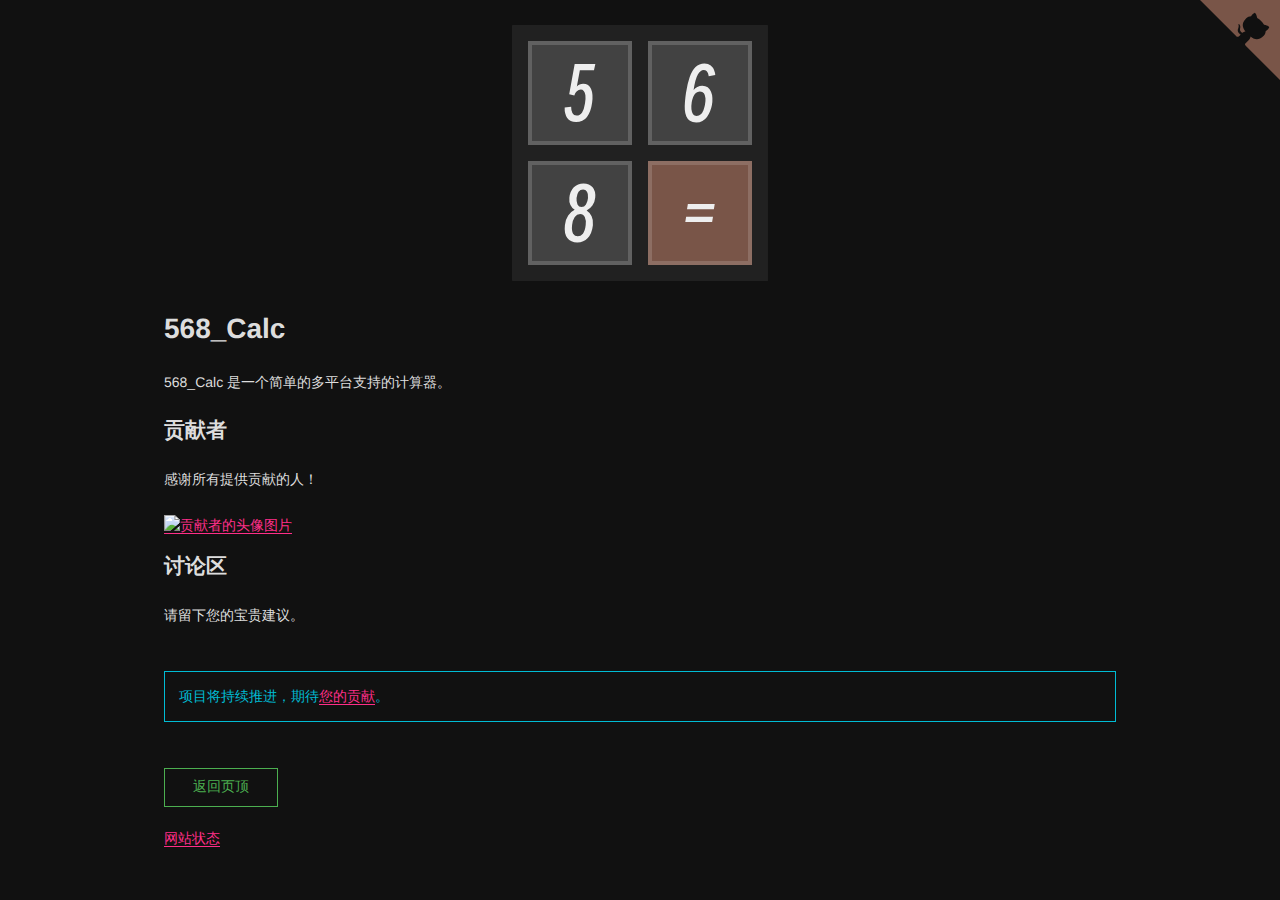
==== index.html @ 3c2ace5d "Deploying to gh-pages from @ PJ-568/568_Calc@e8ac89905b5489c3013e1be27440f38d2a699e6c 🚀" ====
<!DOCTYPE html>
<html>
<head>
	<meta charset="UTF-8">
	<meta name="viewport" content="width=device-width, initial-scale=1">
	<meta name='description' content='568_Calc 是一个简单的多平台支持的计算器。'>
	<meta http-equiv='content-language' content='zh-Hans-CN'>
	<link rel="stylesheet" href="css/loading.css">
	<script src="js/loading.js"></script>
	<link rel="stylesheet" href="css/main.css">
	<link rel="stylesheet" href="css/translate.css">
	<script src="//res.zvo.cn/translate/translate.js"></script>
	<title class="notTranslate">568_Calc</title>
	<link rel="icon" href="assets/favicon.svg">
	<link rel="stylesheet" href="css/hack/dist/hack.css">
	<link rel="stylesheet" href="css/hack/dist/standard.css">
	<script src="js/include.js"></script>
	<script src="js/giscus.js"></script>
</head>
<body class="standard">
	<div id="loading">
		<div id="Calc-loading_bg">
			<img alt="正在加载" class="Calc-loader" src="css/loading.svg"/>
		</div>
	</div>
	<div class="main container">
		<a href="//github.com/PJ-568/568_Calc" target="_blank" class="github-corner"><svg width="80" height="80" viewBox="0 0 250 250" style="fill:#795548; color:#101010; position: absolute; top: 0; border: 0; right: 0;"><path d="M0,0 L115,115 L130,115 L142,142 L250,250 L250,0 Z"></path><path d="M128.3,109.0 C113.8,99.7 119.0,89.6 119.0,89.6 C122.0,82.7 120.5,78.6 120.5,78.6 C119.2,72.0 123.4,76.3 123.4,76.3 C127.3,80.9 125.5,87.3 125.5,87.3 C122.9,97.6 130.6,101.9 134.4,103.2" fill="currentColor" style="transform-origin: 130px 106px;" class="octo-arm"></path><path d="M115.0,115.0 C114.9,115.1 118.7,116.5 119.8,115.4 L133.7,101.6 C136.9,99.2 139.9,98.4 142.2,98.6 C133.8,88.0 127.5,74.4 143.8,58.0 C148.5,53.4 154.0,51.2 159.7,51.0 C160.3,49.4 163.2,43.6 171.4,40.1 C171.4,40.1 176.1,42.5 178.8,56.2 C183.1,58.6 187.2,61.8 190.9,65.4 C194.5,69.0 197.7,73.2 200.1,77.6 C213.8,80.2 216.3,84.9 216.3,84.9 C212.7,93.1 206.9,96.0 205.4,96.6 C205.1,102.4 203.0,107.8 198.3,112.5 C181.9,128.9 168.3,122.5 157.7,114.1 C157.9,116.9 156.7,120.9 152.7,124.9 L141.0,136.5 C139.8,137.7 141.6,141.9 141.8,141.8 Z" fill="currentColor" class="octo-body"></path></svg></a>

		<a href="/"><p align="center"><img alt="Hamud language" src="assets/favicon.svg" width="40%" style="max-width:256px"/></p></a>

		<h1 class="notTranslate">568_Calc</h1>
		<p>568_Calc 是一个简单的多平台支持的计算器。</p>

		<!-- <h2>应用程序</h2>
		<p>点击可下载对应应用程序。</p>
		<div class="btn-group">
			<button onclick="window.location.href='//github.com/PJ-568/568_Calc/releases/download/v0.0.0.0/568_Calc_x64.msi'" class="btn btn-success btn-ghost notTranslate">Windows x86_64 .msi</button>
			<button onclick="window.location.href='//github.com/PJ-568/568_Calc/releases/download/v0.0.0.0/568_Calc.dmg'" class="btn btn-success btn-ghost notTranslate">MacOS .dmg</button>
			<button onclick="window.location.href='//github.com/PJ-568/568_Calc/releases/download/v0.0.0.0/568_Calc_x86_64.AppImage'" class="btn btn-success btn-ghost notTranslate">Linux x86_64 .AppImage</button>
			<button onclick="window.location.href='//github.com/PJ-568/568_Calc/releases/download/v0.0.0.0/568_Calc_x86_64.deb'" class="btn btn-success btn-ghost notTranslate">Linux x86_64 .deb</button>
			<button onclick="window.location.href='//github.com/PJ-568/568_Calc/releases/download/v0.0.0.0/568_Calc_First_Release.apk'" class="btn btn-success btn-ghost">安卓 .apk</button>
		</div> -->

		<h2>贡献者</h2>
		<p>感谢所有提供贡献的人！</p>
		<a href="//github.com/PJ-568/568_Calc/graphs/contributors" target="_blank"><img alt="贡献者的头像图片" src="//contrib.rocks/image?repo=PJ-568/568_Calc" loading="lazy"/>​</a>

		<h2>讨论区</h2>
		<p>请留下您的宝贵建议。</p>
		<div id="giscus-container"></div>
		<br/>
		<div class="alert alert-info">项目将持续推进，期待<a onclick="startLoading()" href="//Github.com/PJ-568/568_Calc">您的贡献</a>。</div>
		<br/>
		<div class="btn-group">
			<button onclick="window.location.href='#'" class="btn btn-success btn-ghost">返回页顶</button>
		</div>
		<br/>
		<include src="footer.html"></include>
	</div>
</body>
</html>
---- css/loading.css ----
#loading {
	position: fixed;
	background-color: #212121;
	top: 0px;
	left: 0px;
	width: 100%;
	height: 100%;
	z-index: 1000000
}

#Calc-loading_bg{
	background-color: rgba(0,0,0,0.7);
}

.Calc-loader {
	line-height: 50px;
	text-align: center;
	position: absolute;
	top: 50%;
	left: 50%;
	-webkit-transform: translate(-50%, -50%);
	transform: translate(-50%, -50%);
	font-family: helvetica, arial, sans-serif;
	text-transform: uppercase;
	font-weight: 900;
	color: #0277BD;
	letter-spacing: 0.2em;
}

@media screen and (max-width: 980px){.Clac-loader{width:80%}}
@media screen and (min-width: 980px){.Clac-loader{width:25rem}}
---- css/main.css ----
html {
	color: #DDD;
	background-color: #111;
}
---- css/translate.css ----
#translate>.translateSelectLanguage {
    cursor:pointer;
    position:absolute;
    padding:0.3rem;
    padding-left:0.5rem;
    padding-right:0.5rem;
    color: #DDD;
	background-color: #795548;
    border:2px solid #8D6E63;
}
@media screen and (max-width: 980px){#translate>.translateSelectLanguage {left:1rem;top:1rem;font-size:.8rem;width:6rem}}
@media screen and (min-width: 980px){#translate>.translateSelectLanguage {left:2rem;top:2rem;font-size:1rem}}
---- css/hack/dist/hack.css ----
html{font-size:12px}*{box-sizing:border-box;text-rendering:geometricPrecision}body{font-size:1rem;line-height:1.5rem;margin:0;font-family:Menlo,Monaco,Lucida Console,Liberation Mono,DejaVu Sans Mono,Bitstream Vera Sans Mono,Courier New,monospace,serif;word-wrap:break-word}h1,h2,h3,h4,h5,h6{line-height:1.3em}fieldset{border:none;padding:0;margin:0}pre{padding:2rem;margin:1.75rem 0;background-color:#fff;border:1px solid #ccc;overflow:auto}code[class*=language-],pre code,pre[class*=language-]{font-weight:100;text-shadow:none;margin:1.75rem 0}a{cursor:pointer;color:#ff2e88;text-decoration:none;border-bottom:1px solid #ff2e88}a:hover{background-color:#ff2e88;color:#fff}.grid{display:-ms-flexbox;display:flex;-ms-flex-wrap:wrap;flex-wrap:wrap}.grid.\-top{-ms-flex-align:start;align-items:flex-start}.grid.\-middle{-ms-flex-align:center;align-items:center}.grid.\-bottom{-ms-flex-align:end;align-items:flex-end}.grid.\-stretch{-ms-flex-align:stretch;align-items:stretch}.grid.\-baseline{-ms-flex-align:baseline;align-items:baseline}.grid.\-left{-ms-flex-pack:start;justify-content:flex-start}.grid.\-center{-ms-flex-pack:center;justify-content:center}.grid.\-right{-ms-flex-pack:end;justify-content:flex-end}.grid.\-between{-ms-flex-pack:justify;justify-content:space-between}.grid.\-around{-ms-flex-pack:distribute;justify-content:space-around}.cell{-ms-flex:1;flex:1;box-sizing:border-box}@media screen and (min-width:768px){.cell.\-1of12{-ms-flex:0 0 8.33333%;flex:0 0 8.33333%}.cell.\-2of12{-ms-flex:0 0 16.66667%;flex:0 0 16.66667%}.cell.\-3of12{-ms-flex:0 0 25%;flex:0 0 25%}.cell.\-4of12{-ms-flex:0 0 33.33333%;flex:0 0 33.33333%}.cell.\-5of12{-ms-flex:0 0 41.66667%;flex:0 0 41.66667%}.cell.\-6of12{-ms-flex:0 0 50%;flex:0 0 50%}.cell.\-7of12{-ms-flex:0 0 58.33333%;flex:0 0 58.33333%}.cell.\-8of12{-ms-flex:0 0 66.66667%;flex:0 0 66.66667%}.cell.\-9of12{-ms-flex:0 0 75%;flex:0 0 75%}.cell.\-10of12{-ms-flex:0 0 83.33333%;flex:0 0 83.33333%}.cell.\-11of12{-ms-flex:0 0 91.66667%;flex:0 0 91.66667%}}@media screen and (max-width:768px){.grid{-ms-flex-direction:column;flex-direction:column}.cell{-ms-flex:0 0 auto;flex:0 0 auto}}.hack,.hack blockquote,.hack code,.hack em,.hack h1,.hack h2,.hack h3,.hack h4,.hack h5,.hack h6,.hack strong{font-size:1rem;font-style:normal;font-family:Menlo,Monaco,Lucida Console,Liberation Mono,DejaVu Sans Mono,Bitstream Vera Sans Mono,Courier New,monospace,serif}.hack blockquote,.hack code,.hack em,.hack strong{line-height:20px}.hack blockquote,.hack code,.hack footer,.hack h1,.hack h2,.hack h3,.hack h4,.hack h5,.hack h6,.hack header,.hack li,.hack ol,.hack p,.hack section,.hack ul{float:none;margin:0;padding:0}.hack blockquote,.hack h1,.hack ol,.hack p,.hack ul{margin-top:20px;margin-bottom:20px}.hack h1{position:relative;display:inline-block;display:table-cell;padding:20px 0 30px;margin:0;overflow:hidden}.hack h1:after{content:"====================================================================================================";position:absolute;bottom:10px;left:0}.hack h1+*{margin-top:0}.hack h2,.hack h3,.hack h4,.hack h5,.hack h6{position:relative;margin-bottom:1.75rem}.hack h2:before,.hack h3:before,.hack h4:before,.hack h5:before,.hack h6:before{display:inline}.hack h2:before{content:"## "}.hack h3:before{content:"### "}.hack h4:before{content:"#### "}.hack h5:before{content:"##### "}.hack h6:before{content:"###### "}.hack li{position:relative;display:block;padding-left:20px}.hack li:after{position:absolute;top:0;left:0}.hack ul>li:after{content:"-"}.hack ol{counter-reset:a}.hack ol>li:after{content:counter(a) ".";counter-increment:a}.hack ol li:nth-child(n+10):after{left:-7px}.hack blockquote{position:relative;padding-left:17px;padding-left:2ch;overflow:hidden}.hack blockquote:after{content:">\A>\A>\A>\A>\A>\A>\A>\A>\A>\A>\A>\A>\A>\A>\A>\A>\A>\A>\A>\A>\A>\A>\A>\A>\A>\A>\A>\A>\A>\A>\A>\A>\A>\A>\A>\A>\A>\A>\A>\A>\A>\A>\A>\A>\A>\A>\A>\A>\A>\A>\A>\A>\A>\A>\A>\A>\A>\A>\A>\A>\A>\A>\A>\A>\A>\A>\A>\A>\A>\A>\A>\A>\A>\A>\A>\A>\A>\A>\A>\A>\A>\A>\A>\A>\A>\A>\A>\A>\A>\A>\A>\A>\A>\A>\A>\A>\A>\A>\A>";white-space:pre;position:absolute;top:0;left:0;line-height:20px}.hack em:after,.hack em:before{content:"*";display:inline}.hack pre code:after,.hack pre code:before{content:""}.hack code{font-weight:700}.hack code:after,.hack code:before{content:"`";display:inline}.hack hr{position:relative;height:20px;overflow:hidden;border:0;margin:20px 0}.hack hr:after{content:"----------------------------------------------------------------------------------------------------";position:absolute;top:0;left:0;line-height:20px;width:100%;word-wrap:break-word}@-moz-document url-prefix(){.hack h1{display:block}}.hack-ones ol>li:after{content:"1."}p{margin:0 0 1.75rem}.container{max-width:70rem}.container,.container-fluid{margin:0 auto;padding:0 1rem}.inner{padding:1rem}.inner2x{padding:2rem}.pull-left{float:left}.pull-right{float:right}.progress-bar{height:8px;opacity:.8;background-color:#ccc;margin-top:12px}.progress-bar.progress-bar-show-percent{margin-top:38px}.progress-bar-filled{background-color:gray;height:100%;transition:width .3s ease;position:relative;width:0}.progress-bar-filled:before{content:"";border:6px solid transparent;border-top-color:gray;position:absolute;top:-12px;right:-6px}.progress-bar-filled:after{color:gray;content:attr(data-filled);display:block;font-size:12px;white-space:nowrap;position:absolute;border:6px solid transparent;top:-38px;right:0;-ms-transform:translateX(50%);transform:translateX(50%)}table{width:100%;border-collapse:collapse;margin:1.75rem 0;color:#778087}table td,table th{vertical-align:top;border:1px solid #ccc;line-height:15px;padding:10px}table thead th{font-size:10px}table tbody td:first-child{font-weight:700;color:#333}.form{width:30rem}.form-group{margin-bottom:1.75rem;overflow:auto}.form-group label{border-bottom:2px solid #ccc;color:#333;width:10rem;display:inline-block;height:38px;line-height:38px;padding:0;float:left;position:relative}.form-group.form-success label{color:#4caf50!important;border-color:#4caf50!important}.form-group.form-warning label{color:#ff9800!important;border-color:#ff9800!important}.form-group.form-error label{color:#f44336!important;border-color:#f44336!important}.form-control{outline:0;border:none;border-bottom:2px solid #ccc;padding:.5rem 0;width:20rem;height:38px;background-color:transparent}.form-control:focus{border-color:#555}.form-group.form-textarea label:after{position:absolute;content:"";width:2px;background-color:#fff;right:-2px;top:0;bottom:0}textarea.form-control{height:auto;resize:none;padding:1rem 0;border-bottom:2px solid #ccc;border-left:2px solid #ccc;padding:.5rem}select.form-control{border-radius:0;background-color:transparent;-webkit-appearance:none;-moz-appearance:none;-ms-appearance:none}.help-block{color:#999;margin-top:.5rem}.form-actions{margin-bottom:1.75rem}.btn{display:-ms-inline-flexbox;display:inline-flex;-ms-flex-align:center;align-items:center;-ms-flex-pack:center;justify-content:center;cursor:pointer;outline:0;padding:.65rem 2rem;font-size:1rem;-webkit-user-select:none;-moz-user-select:none;-ms-user-select:none;user-select:none;position:relative;z-index:1}.btn:active{box-shadow:inset 0 1px 3px rgba(0,0,0,.12)}.btn.btn-ghost{border-color:#757575;color:#757575;background-color:transparent}.btn.btn-ghost:focus,.btn.btn-ghost:hover{border-color:#424242;color:#424242;z-index:2}.btn.btn-ghost:hover{background-color:transparent}.btn-block{width:100%;display:-ms-flexbox;display:flex}.btn-default{color:#fff;background-color:#e0e0e0;border:1px solid #e0e0e0;color:#333}.btn-default:focus:not(.btn-ghost),.btn-default:hover{background-color:#dcdcdc;border-color:#dcdcdc}.btn-success{color:#fff;background-color:#4caf50;border:1px solid #4caf50}.btn-success:focus:not(.btn-ghost),.btn-success:hover{background-color:#43a047;border-color:#43a047}.btn-success.btn-ghost{border-color:#4caf50;color:#4caf50}.btn-success.btn-ghost:focus,.btn-success.btn-ghost:hover{border-color:#388e3c;color:#388e3c;z-index:2}.btn-error{color:#fff;background-color:#f44336;border:1px solid #f44336}.btn-error:focus:not(.btn-ghost),.btn-error:hover{background-color:#e53935;border-color:#e53935}.btn-error.btn-ghost{border-color:#f44336;color:#f44336}.btn-error.btn-ghost:focus,.btn-error.btn-ghost:hover{border-color:#d32f2f;color:#d32f2f;z-index:2}.btn-warning{color:#fff;background-color:#ff9800;border:1px solid #ff9800}.btn-warning:focus:not(.btn-ghost),.btn-warning:hover{background-color:#fb8c00;border-color:#fb8c00}.btn-warning.btn-ghost{border-color:#ff9800;color:#ff9800}.btn-warning.btn-ghost:focus,.btn-warning.btn-ghost:hover{border-color:#f57c00;color:#f57c00;z-index:2}.btn-info{color:#fff;background-color:#00bcd4;border:1px solid #00bcd4}.btn-info:focus:not(.btn-ghost),.btn-info:hover{background-color:#00acc1;border-color:#00acc1}.btn-info.btn-ghost{border-color:#00bcd4;color:#00bcd4}.btn-info.btn-ghost:focus,.btn-info.btn-ghost:hover{border-color:#0097a7;color:#0097a7;z-index:2}.btn-primary{color:#fff;background-color:#2196f3;border:1px solid #2196f3}.btn-primary:focus:not(.btn-ghost),.btn-primary:hover{background-color:#1e88e5;border-color:#1e88e5}.btn-primary.btn-ghost{border-color:#2196f3;color:#2196f3}.btn-primary.btn-ghost:focus,.btn-primary.btn-ghost:hover{border-color:#1976d2;color:#1976d2;z-index:2}.btn-group{overflow:auto}.btn-group .btn{float:left}.btn-group .btn-ghost:not(:first-child){margin-left:-1px}.card{border:1px solid #ccc}.card .card-header{color:#333;text-align:center;background-color:#ddd;padding:.5rem 0}.alert{color:#ccc;padding:1rem;border:1px solid #ccc;margin-bottom:1.75rem}.alert-success{color:#4caf50;border-color:#4caf50}.alert-error{color:#f44336;border-color:#f44336}.alert-info{color:#00bcd4;border-color:#00bcd4}.alert-warning{color:#ff9800;border-color:#ff9800}.media:not(:last-child){margin-bottom:1.25rem}.media-left{padding-right:1rem}.media-left,.media-right{display:table-cell;vertical-align:top}.media-right{padding-left:1rem}.media-body{display:table-cell;vertical-align:top}.media-heading{font-size:1.16667rem;font-weight:700}.media-content{margin-top:.3rem}.avatarholder,.placeholder{background-color:#f0f0f0;text-align:center;color:#b9b9b9;font-size:1rem;border:1px solid #f0f0f0}.avatarholder{width:48px;height:48px;line-height:46px;font-size:2rem;background-size:cover;background-position:50%;background-repeat:no-repeat}.avatarholder.rounded{border-radius:33px}.loading{display:inline-block;content:"&nbsp;";height:20px;width:20px;margin:0 .5rem;animation:a .6s infinite linear;border:2px solid #e91e63;border-right-color:transparent;border-radius:50%}.btn .loading{margin-bottom:0;width:14px;height:14px}.btn div.loading{float:left}.alert .loading{margin-bottom:-5px}@keyframes a{0%{transform:rotate(0)}to{transform:rotate(1turn)}}.menu{width:100%}.menu .menu-item{display:block;color:#616161;border-color:#616161}.menu .menu-item.active,.menu .menu-item:hover{color:#000;border-color:#000;background-color:transparent}@media screen and (max-width:768px){.form-group label{display:block;border-bottom:none;width:100%}.form-group.form-textarea label:after{display:none}.form-control{width:100%}textarea.form-control{border-left:none;padding:.5rem 0}pre::-webkit-scrollbar{height:3px}}@media screen and (max-width:480px){.form{width:100%}}
---- css/hack/dist/standard.css ----
html{font-size:14px}.standard{font-family:-apple-system,BlinkMacSystemFont,avenir next,avenir,helvetica,helvetica neue,Ubuntu,segoe ui,arial,sans-serif}.standard h1{font-size:2em;font-weight:700;margin:.67em 0}.standard h2{font-size:1.5em;font-weight:700;margin:.83em 0}.standard h3{font-size:1.17em;font-weight:700}.standard h3,.standard p{margin:1.75rem 0}.standard ol,.standard ul{display:block;list-style-type:disc;padding-left:20px;margin:1.75rem 0}.standard ol ul,.standard ul ul{margin:.75rem 0;list-style-type:square}.standard ol{list-style-type:decimal}.standard li{display:list-item;padding-left:0}.standard blockquote{margin:1.75rem 0;padding-left:10px;border-left:5px solid #f0f0f0}.standard pre{margin:1.75rem 0;white-space:pre}.standard hr{border:0;height:1px;display:block;background-color:#e2e2e2;margin:1.75rem 0}
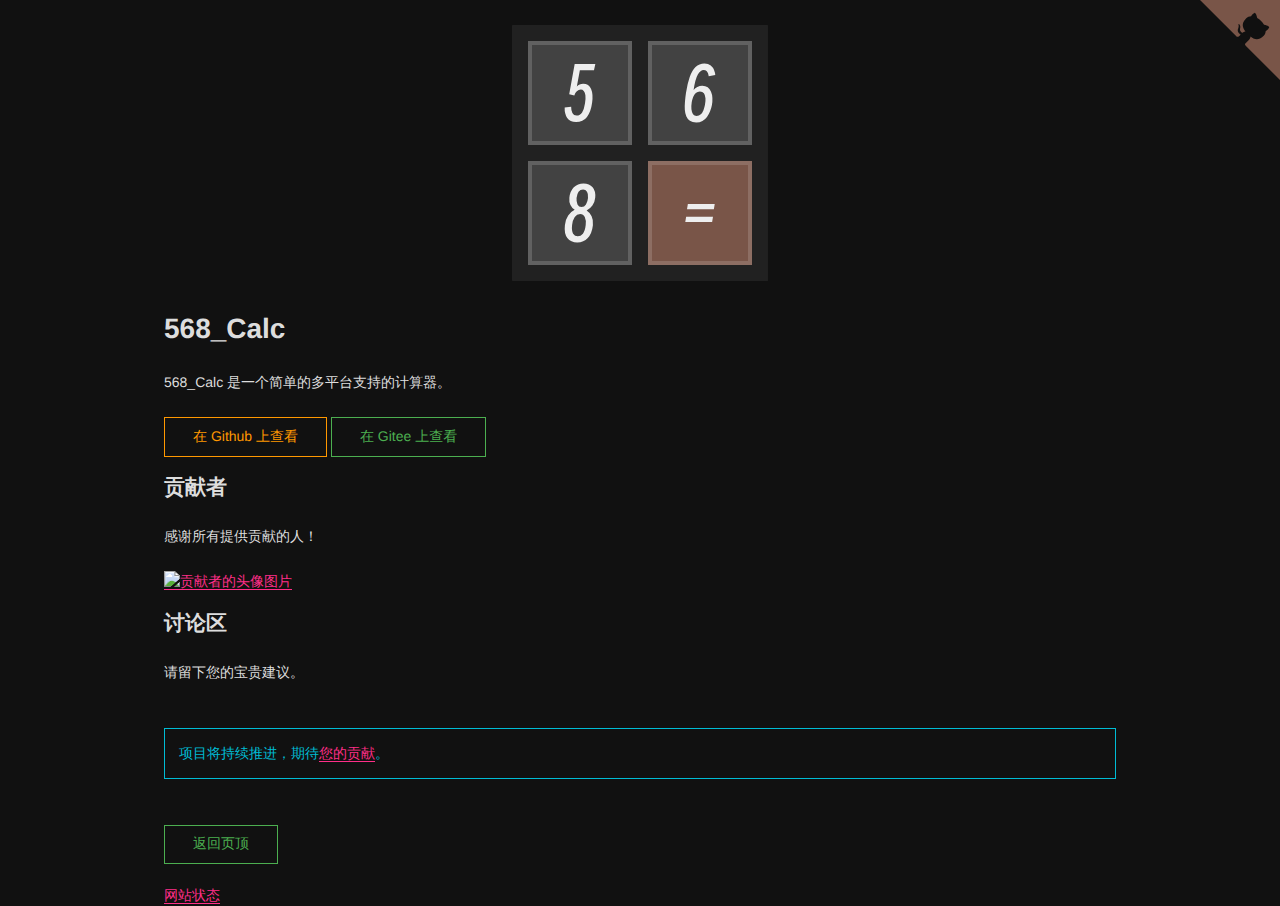
==== commit 4bc81da0: "优化页面" ====
--- a/index.html
+++ b/index.html
@@ -26,10 +26,12 @@
 	<div class="main container">
 		<a href="//github.com/PJ-568/568_Calc" target="_blank" class="github-corner"><svg width="80" height="80" viewBox="0 0 250 250" style="fill:#795548; color:#101010; position: absolute; top: 0; border: 0; right: 0;"><path d="M0,0 L115,115 L130,115 L142,142 L250,250 L250,0 Z"></path><path d="M128.3,109.0 C113.8,99.7 119.0,89.6 119.0,89.6 C122.0,82.7 120.5,78.6 120.5,78.6 C119.2,72.0 123.4,76.3 123.4,76.3 C127.3,80.9 125.5,87.3 125.5,87.3 C122.9,97.6 130.6,101.9 134.4,103.2" fill="currentColor" style="transform-origin: 130px 106px;" class="octo-arm"></path><path d="M115.0,115.0 C114.9,115.1 118.7,116.5 119.8,115.4 L133.7,101.6 C136.9,99.2 139.9,98.4 142.2,98.6 C133.8,88.0 127.5,74.4 143.8,58.0 C148.5,53.4 154.0,51.2 159.7,51.0 C160.3,49.4 163.2,43.6 171.4,40.1 C171.4,40.1 176.1,42.5 178.8,56.2 C183.1,58.6 187.2,61.8 190.9,65.4 C194.5,69.0 197.7,73.2 200.1,77.6 C213.8,80.2 216.3,84.9 216.3,84.9 C212.7,93.1 206.9,96.0 205.4,96.6 C205.1,102.4 203.0,107.8 198.3,112.5 C181.9,128.9 168.3,122.5 157.7,114.1 C157.9,116.9 156.7,120.9 152.7,124.9 L141.0,136.5 C139.8,137.7 141.6,141.9 141.8,141.8 Z" fill="currentColor" class="octo-body"></path></svg></a>
 
-		<a href="/"><p align="center"><img alt="Hamud language" src="assets/favicon.svg" width="40%" style="max-width:256px"/></p></a>
+		<a href="/"><p align="center"><img alt="568_Calc" src="assets/favicon.svg" width="40%" style="max-width:256px"/></p></a>
 
 		<h1 class="notTranslate">568_Calc</h1>
 		<p>568_Calc 是一个简单的多平台支持的计算器。</p>
+		<button onclick="window.location.href='//github.com/PJ-568/568_Calc'" class="btn btn-warning btn-ghost">在 Github 上查看</button>
+		<button onclick="window.location.href='//gitee.com/PJ-568/568_Calc'" class="btn btn-success btn-ghost">在 Gitee 上查看</button>
 
 		<!-- <h2>应用程序</h2>
 		<p>点击可下载对应应用程序。</p>
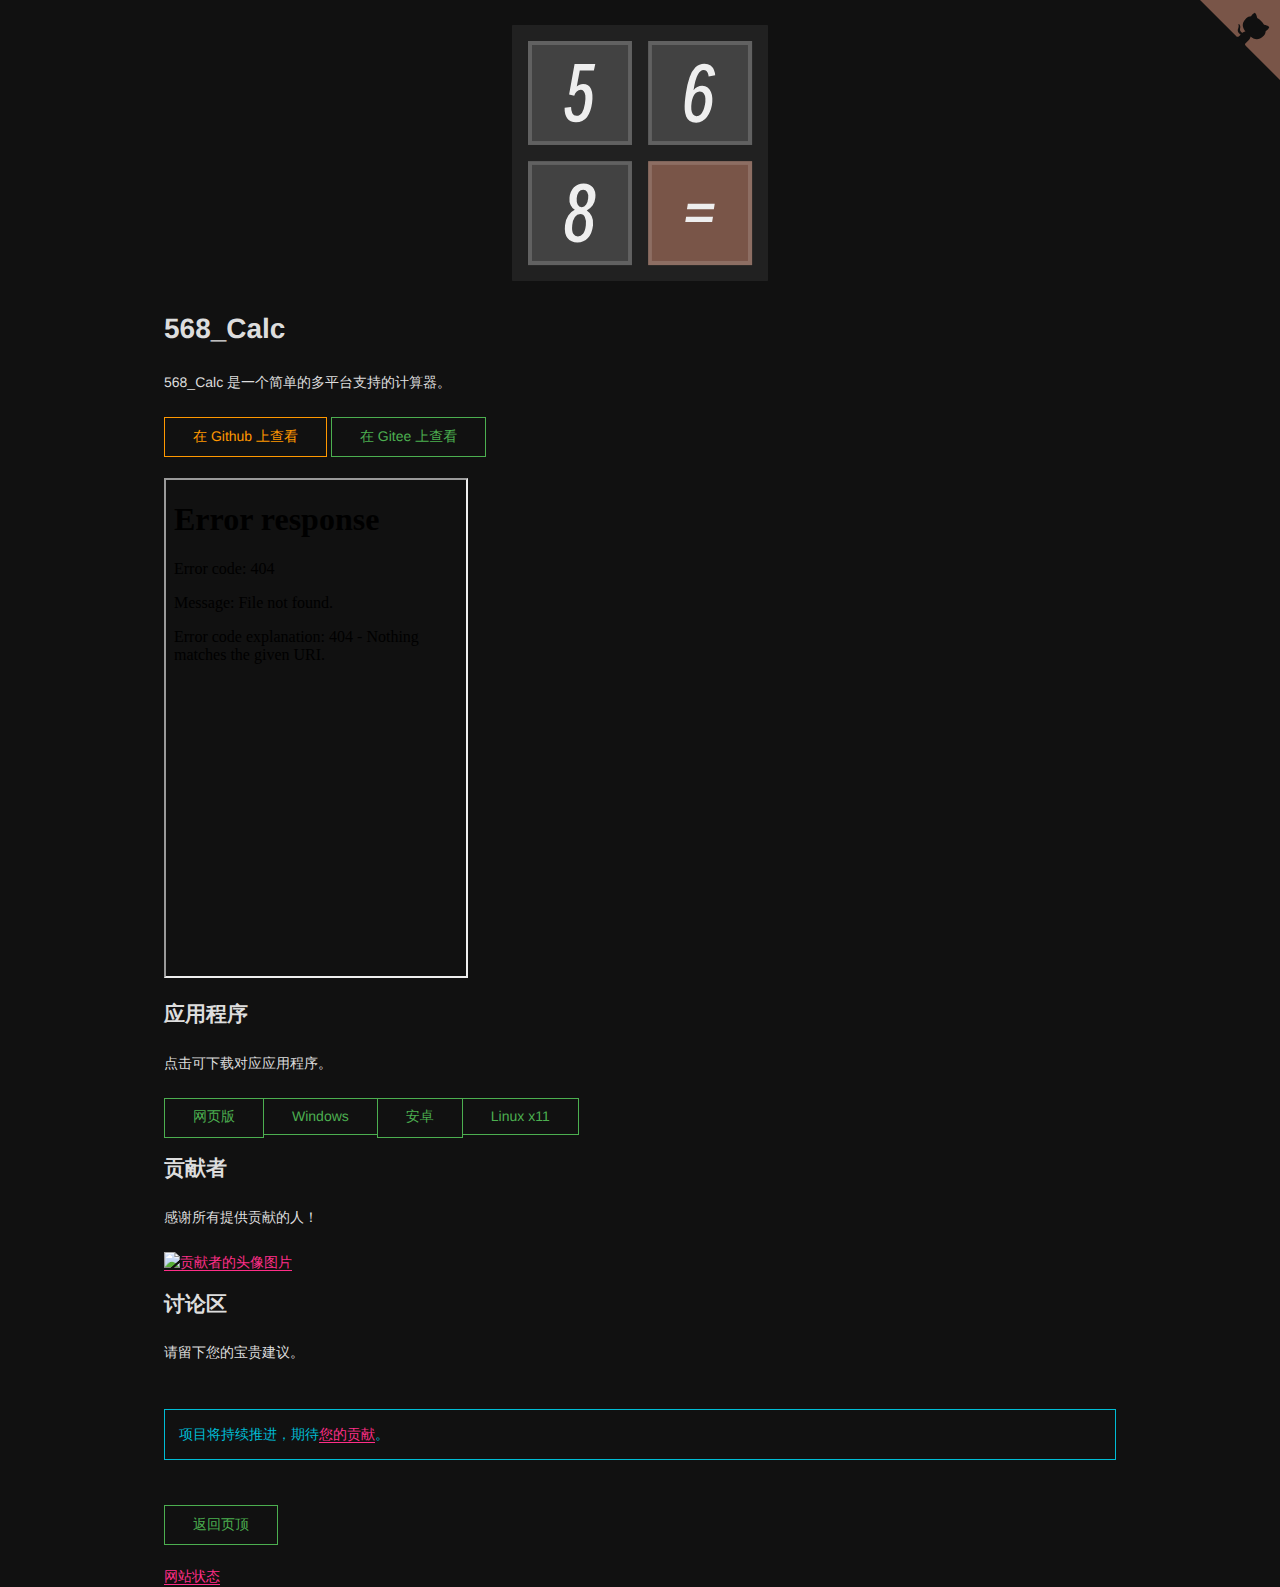
==== commit f01c613d: "新增在线演示" ====
--- a/index.html
+++ b/index.html
@@ -1,63 +1,66 @@
-<!DOCTYPE html>
-<html>
-<head>
-	<meta charset="UTF-8">
-	<meta name="viewport" content="width=device-width, initial-scale=1">
-	<meta name='description' content='568_Calc 是一个简单的多平台支持的计算器。'>
-	<meta http-equiv='content-language' content='zh-Hans-CN'>
-	<link rel="stylesheet" href="css/loading.css">
-	<script src="js/loading.js"></script>
-	<link rel="stylesheet" href="css/main.css">
-	<link rel="stylesheet" href="css/translate.css">
-	<script src="//res.zvo.cn/translate/translate.js"></script>
-	<title class="notTranslate">568_Calc</title>
-	<link rel="icon" href="assets/favicon.svg">
-	<link rel="stylesheet" href="css/hack/dist/hack.css">
-	<link rel="stylesheet" href="css/hack/dist/standard.css">
-	<script src="js/include.js"></script>
-	<script src="js/giscus.js"></script>
-</head>
-<body class="standard">
-	<div id="loading">
-		<div id="Calc-loading_bg">
-			<img alt="正在加载" class="Calc-loader" src="css/loading.svg"/>
-		</div>
-	</div>
-	<div class="main container">
-		<a href="//github.com/PJ-568/568_Calc" target="_blank" class="github-corner"><svg width="80" height="80" viewBox="0 0 250 250" style="fill:#795548; color:#101010; position: absolute; top: 0; border: 0; right: 0;"><path d="M0,0 L115,115 L130,115 L142,142 L250,250 L250,0 Z"></path><path d="M128.3,109.0 C113.8,99.7 119.0,89.6 119.0,89.6 C122.0,82.7 120.5,78.6 120.5,78.6 C119.2,72.0 123.4,76.3 123.4,76.3 C127.3,80.9 125.5,87.3 125.5,87.3 C122.9,97.6 130.6,101.9 134.4,103.2" fill="currentColor" style="transform-origin: 130px 106px;" class="octo-arm"></path><path d="M115.0,115.0 C114.9,115.1 118.7,116.5 119.8,115.4 L133.7,101.6 C136.9,99.2 139.9,98.4 142.2,98.6 C133.8,88.0 127.5,74.4 143.8,58.0 C148.5,53.4 154.0,51.2 159.7,51.0 C160.3,49.4 163.2,43.6 171.4,40.1 C171.4,40.1 176.1,42.5 178.8,56.2 C183.1,58.6 187.2,61.8 190.9,65.4 C194.5,69.0 197.7,73.2 200.1,77.6 C213.8,80.2 216.3,84.9 216.3,84.9 C212.7,93.1 206.9,96.0 205.4,96.6 C205.1,102.4 203.0,107.8 198.3,112.5 C181.9,128.9 168.3,122.5 157.7,114.1 C157.9,116.9 156.7,120.9 152.7,124.9 L141.0,136.5 C139.8,137.7 141.6,141.9 141.8,141.8 Z" fill="currentColor" class="octo-body"></path></svg></a>
-
-		<a href="/"><p align="center"><img alt="568_Calc" src="assets/favicon.svg" width="40%" style="max-width:256px"/></p></a>
-
-		<h1 class="notTranslate">568_Calc</h1>
-		<p>568_Calc 是一个简单的多平台支持的计算器。</p>
-		<button onclick="window.location.href='//github.com/PJ-568/568_Calc'" class="btn btn-warning btn-ghost">在 Github 上查看</button>
-		<button onclick="window.location.href='//gitee.com/PJ-568/568_Calc'" class="btn btn-success btn-ghost">在 Gitee 上查看</button>
-
-		<!-- <h2>应用程序</h2>
-		<p>点击可下载对应应用程序。</p>
-		<div class="btn-group">
-			<button onclick="window.location.href='//github.com/PJ-568/568_Calc/releases/download/v0.0.0.0/568_Calc_x64.msi'" class="btn btn-success btn-ghost notTranslate">Windows x86_64 .msi</button>
-			<button onclick="window.location.href='//github.com/PJ-568/568_Calc/releases/download/v0.0.0.0/568_Calc.dmg'" class="btn btn-success btn-ghost notTranslate">MacOS .dmg</button>
-			<button onclick="window.location.href='//github.com/PJ-568/568_Calc/releases/download/v0.0.0.0/568_Calc_x86_64.AppImage'" class="btn btn-success btn-ghost notTranslate">Linux x86_64 .AppImage</button>
-			<button onclick="window.location.href='//github.com/PJ-568/568_Calc/releases/download/v0.0.0.0/568_Calc_x86_64.deb'" class="btn btn-success btn-ghost notTranslate">Linux x86_64 .deb</button>
-			<button onclick="window.location.href='//github.com/PJ-568/568_Calc/releases/download/v0.0.0.0/568_Calc_First_Release.apk'" class="btn btn-success btn-ghost">安卓 .apk</button>
-		</div> -->
-
-		<h2>贡献者</h2>
-		<p>感谢所有提供贡献的人！</p>
-		<a href="//github.com/PJ-568/568_Calc/graphs/contributors" target="_blank"><img alt="贡献者的头像图片" src="//contrib.rocks/image?repo=PJ-568/568_Calc" loading="lazy"/>​</a>
-
-		<h2>讨论区</h2>
-		<p>请留下您的宝贵建议。</p>
-		<div id="giscus-container"></div>
-		<br/>
-		<div class="alert alert-info">项目将持续推进，期待<a onclick="startLoading()" href="//Github.com/PJ-568/568_Calc">您的贡献</a>。</div>
-		<br/>
-		<div class="btn-group">
-			<button onclick="window.location.href='#'" class="btn btn-success btn-ghost">返回页顶</button>
-		</div>
-		<br/>
-		<include src="footer.html"></include>
-	</div>
-</body>
+<!DOCTYPE html>
+<html>
+<head>
+	<meta charset="UTF-8">
+	<meta name="viewport" content="width=device-width, initial-scale=1">
+	<meta name='description' content='568_Calc 是一个简单的多平台支持的计算器。'>
+	<meta http-equiv='content-language' content='zh-Hans-CN'>
+	<link rel="stylesheet" href="css/loading.css">
+	<script src="js/loading.js"></script>
+	<link rel="stylesheet" href="css/main.css">
+	<link rel="stylesheet" href="css/translate.css">
+	<script src="//res.zvo.cn/translate/translate.js"></script>
+	<title class="notTranslate">568_Calc</title>
+	<link rel="icon" href="assets/favicon.svg">
+	<link rel="stylesheet" href="css/hack/dist/hack.css">
+	<link rel="stylesheet" href="css/hack/dist/standard.css">
+	<script src="js/include.js"></script>
+	<script src="js/giscus.js"></script>
+</head>
+<body class="standard">
+	<div id="loading">
+		<div id="Calc-loading_bg">
+			<img alt="正在加载" class="Calc-loader" src="css/loading.svg"/>
+		</div>
+	</div>
+	<div class="main container">
+		<a href="//github.com/PJ-568/568_Calc" target="_blank" class="github-corner"><svg width="80" height="80" viewBox="0 0 250 250" style="fill:#795548; color:#101010; position: absolute; top: 0; border: 0; right: 0;"><path d="M0,0 L115,115 L130,115 L142,142 L250,250 L250,0 Z"></path><path d="M128.3,109.0 C113.8,99.7 119.0,89.6 119.0,89.6 C122.0,82.7 120.5,78.6 120.5,78.6 C119.2,72.0 123.4,76.3 123.4,76.3 C127.3,80.9 125.5,87.3 125.5,87.3 C122.9,97.6 130.6,101.9 134.4,103.2" fill="currentColor" style="transform-origin: 130px 106px;" class="octo-arm"></path><path d="M115.0,115.0 C114.9,115.1 118.7,116.5 119.8,115.4 L133.7,101.6 C136.9,99.2 139.9,98.4 142.2,98.6 C133.8,88.0 127.5,74.4 143.8,58.0 C148.5,53.4 154.0,51.2 159.7,51.0 C160.3,49.4 163.2,43.6 171.4,40.1 C171.4,40.1 176.1,42.5 178.8,56.2 C183.1,58.6 187.2,61.8 190.9,65.4 C194.5,69.0 197.7,73.2 200.1,77.6 C213.8,80.2 216.3,84.9 216.3,84.9 C212.7,93.1 206.9,96.0 205.4,96.6 C205.1,102.4 203.0,107.8 198.3,112.5 C181.9,128.9 168.3,122.5 157.7,114.1 C157.9,116.9 156.7,120.9 152.7,124.9 L141.0,136.5 C139.8,137.7 141.6,141.9 141.8,141.8 Z" fill="currentColor" class="octo-body"></path></svg></a>
+
+		<a href="/"><p align="center"><img alt="568_Calc" src="assets/favicon.svg" width="40%" style="max-width:256px"/></p></a>
+
+		<h1 class="notTranslate">568_Calc</h1>
+		<p>568_Calc 是一个简单的多平台支持的计算器。</p>
+		<button onclick="window.location.href='//github.com/PJ-568/568_Calc'" class="btn btn-warning btn-ghost">在 Github 上查看</button>
+		<button onclick="window.location.href='//gitee.com/PJ-568/568_Calc'" class="btn btn-success btn-ghost">在 Gitee 上查看</button>
+
+		<br/>
+		<br/>
+		<iframe src="./Web/index.html" title="体验网页版" class="page" loading="lazy" style="height: 500px"></iframe>
+
+		<h2>应用程序</h2>
+		<p>点击可下载对应应用程序。</p>
+		<div class="btn-group">
+			<button onclick="window.location.href='//gitee.com/PJ-568/568_Calc/releases/download/v0.0.0.3/Web.zip'" class="btn btn-success btn-ghost notTranslate">网页版</button>
+			<button onclick="window.location.href='//gitee.com/PJ-568/568_Calc/releases/download/v0.0.0.3/Windows.Desktop.x86_64.zip'" class="btn btn-success btn-ghost notTranslate">Windows</button>
+			<button onclick="window.location.href='//gitee.com/PJ-568/568_Calc/releases/download/v0.0.0.3/Android.zip'" class="btn btn-success btn-ghost notTranslate">安卓</button>
+			<button onclick="window.location.href='//gitee.com/PJ-568/568_Calc/releases/download/v0.0.0.3/LinuxX11.x86_64.zip'" class="btn btn-success btn-ghost notTranslate">Linux x11</button>
+		</div>
+
+		<h2>贡献者</h2>
+		<p>感谢所有提供贡献的人！</p>
+		<a href="//gitee.com/PJ-568/568_Calc/graphs/contributors" target="_blank"><img alt="贡献者的头像图片" src="//contrib.rocks/image?repo=PJ-568/568_Calc" loading="lazy"/>​</a>
+
+		<h2>讨论区</h2>
+		<p>请留下您的宝贵建议。</p>
+		<div id="giscus-container"></div>
+		<br/>
+		<div class="alert alert-info">项目将持续推进，期待<a onclick="startLoading()" href="//Github.com/PJ-568/568_Calc">您的贡献</a>。</div>
+		<br/>
+		<div class="btn-group">
+			<button onclick="window.location.href='#'" class="btn btn-success btn-ghost">返回页顶</button>
+		</div>
+		<br/>
+		<include src="footer.html"></include>
+	</div>
+</body>
 </html>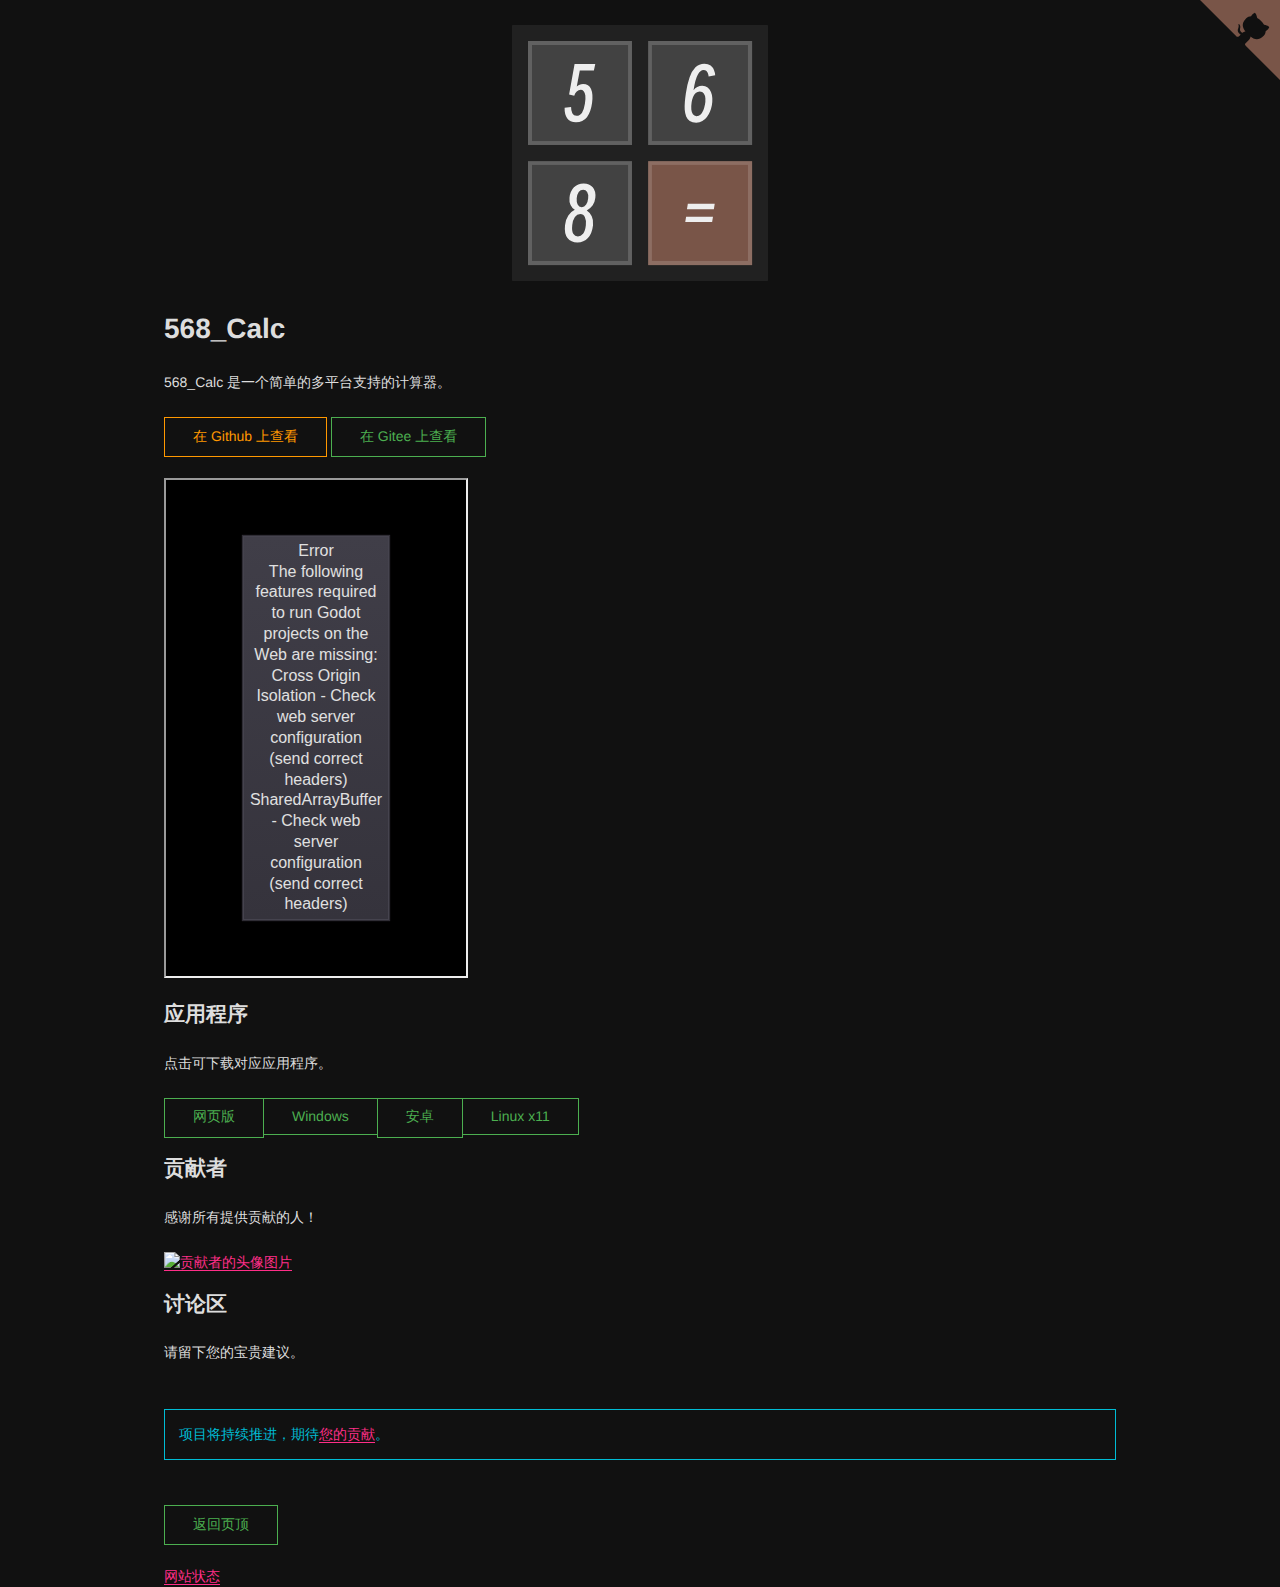
==== commit 8be35bf0: "更新地址" ====
--- a/index.html
+++ b/index.html
@@ -42,7 +42,7 @@
 		<div class="btn-group">
 			<button onclick="window.location.href='//gitee.com/PJ-568/568_Calc/releases/download/v0.0.0.3/Web.zip'" class="btn btn-success btn-ghost notTranslate">网页版</button>
 			<button onclick="window.location.href='//gitee.com/PJ-568/568_Calc/releases/download/v0.0.0.3/Windows.Desktop.x86_64.zip'" class="btn btn-success btn-ghost notTranslate">Windows</button>
-			<button onclick="window.location.href='//gitee.com/PJ-568/568_Calc/releases/download/v0.0.0.3/Android.zip'" class="btn btn-success btn-ghost notTranslate">安卓</button>
+			<button onclick="window.location.href='//gitee.com/PJ-568/568_Calc/releases/download/v0.0.0.3/568_Calc.apk'" class="btn btn-success btn-ghost notTranslate">安卓</button>
 			<button onclick="window.location.href='//gitee.com/PJ-568/568_Calc/releases/download/v0.0.0.3/LinuxX11.x86_64.zip'" class="btn btn-success btn-ghost notTranslate">Linux x11</button>
 		</div>
 
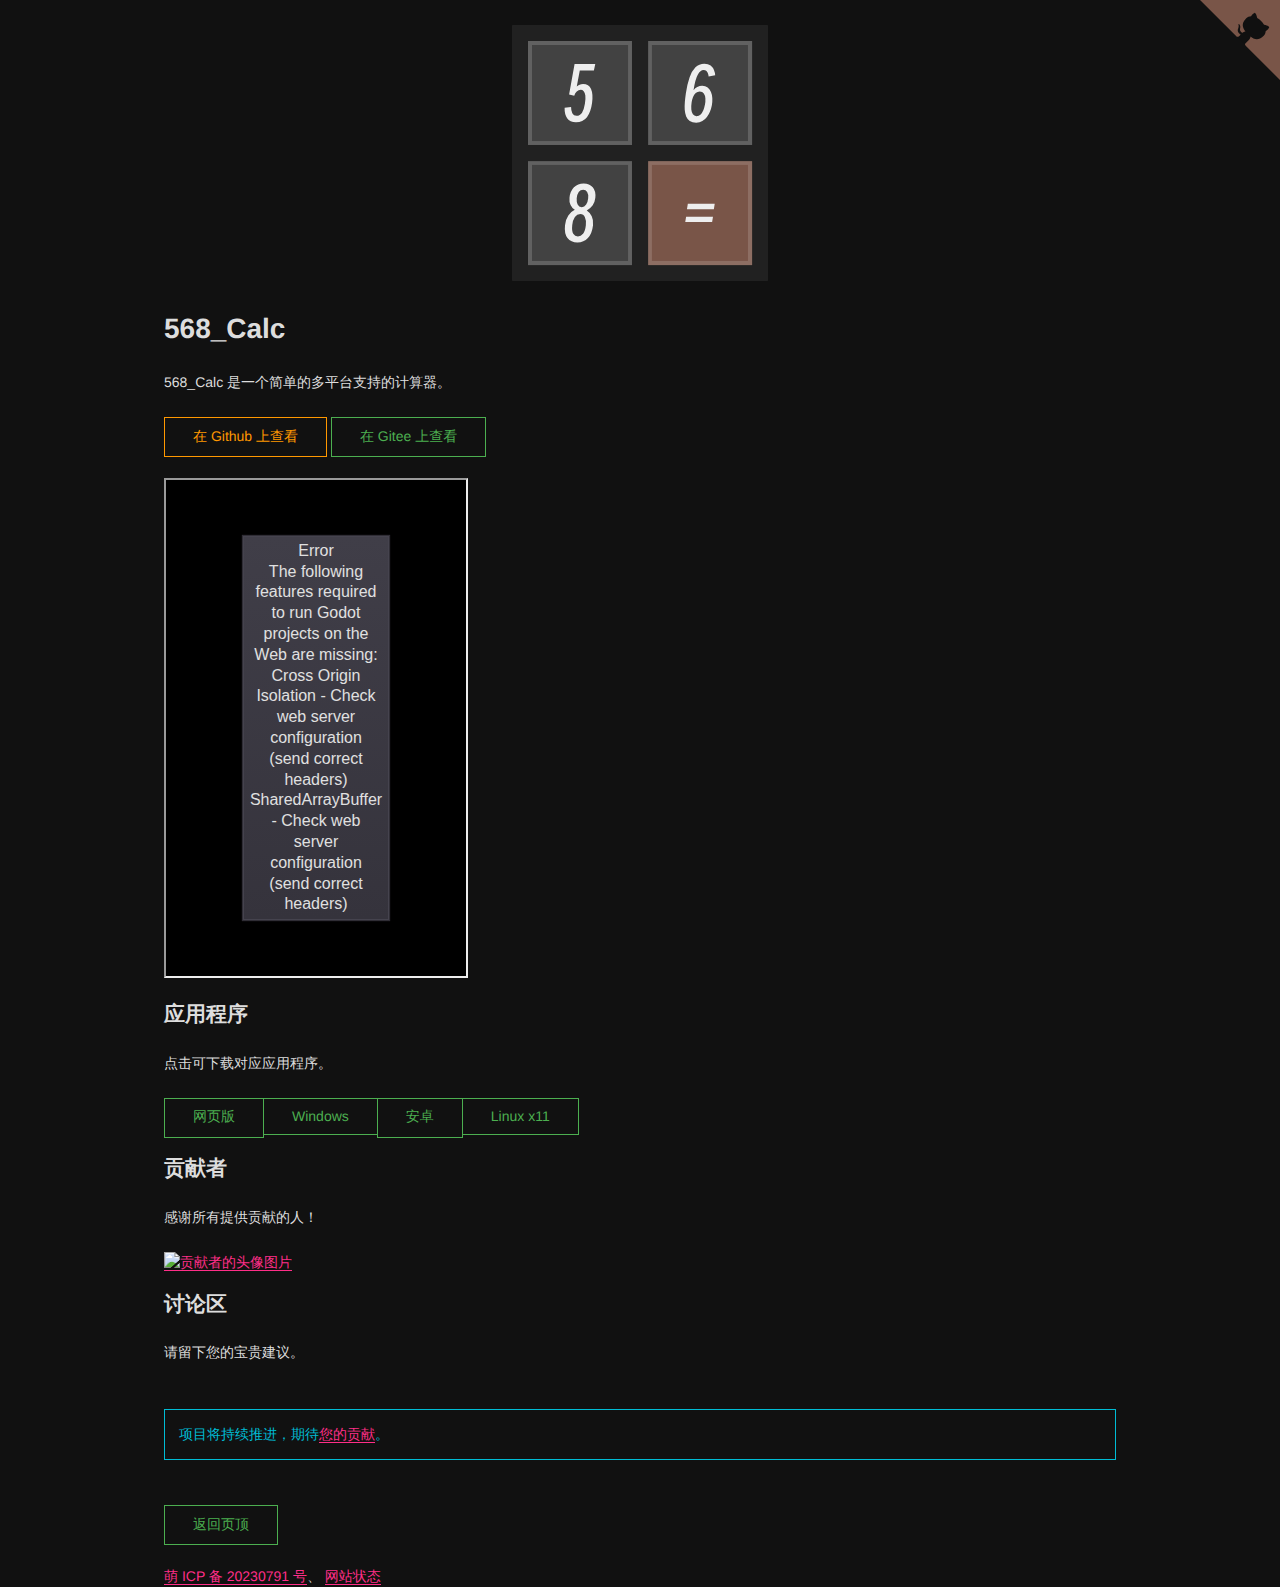
==== commit 4a05e272: "[更新] 翻译系统" ====
--- a/index.html
+++ b/index.html
@@ -9,7 +9,7 @@
 	<script src="js/loading.js"></script>
 	<link rel="stylesheet" href="css/main.css">
 	<link rel="stylesheet" href="css/translate.css">
-	<script src="//res.zvo.cn/translate/translate.js"></script>
+	<script src="//lib.baomitu.com/translate.js/3.2.1/translate.js"></script>
 	<title class="notTranslate">568_Calc</title>
 	<link rel="icon" href="assets/favicon.svg">
 	<link rel="stylesheet" href="css/hack/dist/hack.css">
@@ -62,5 +62,6 @@
 		<br/>
 		<include src="footer.html"></include>
 	</div>
+	<script src="//lf6-cdn-tos.bytecdntp.com/cdn/expire-1-y/instant.page/5.1.0/instantpage.min.js"></script>
 </body>
 </html>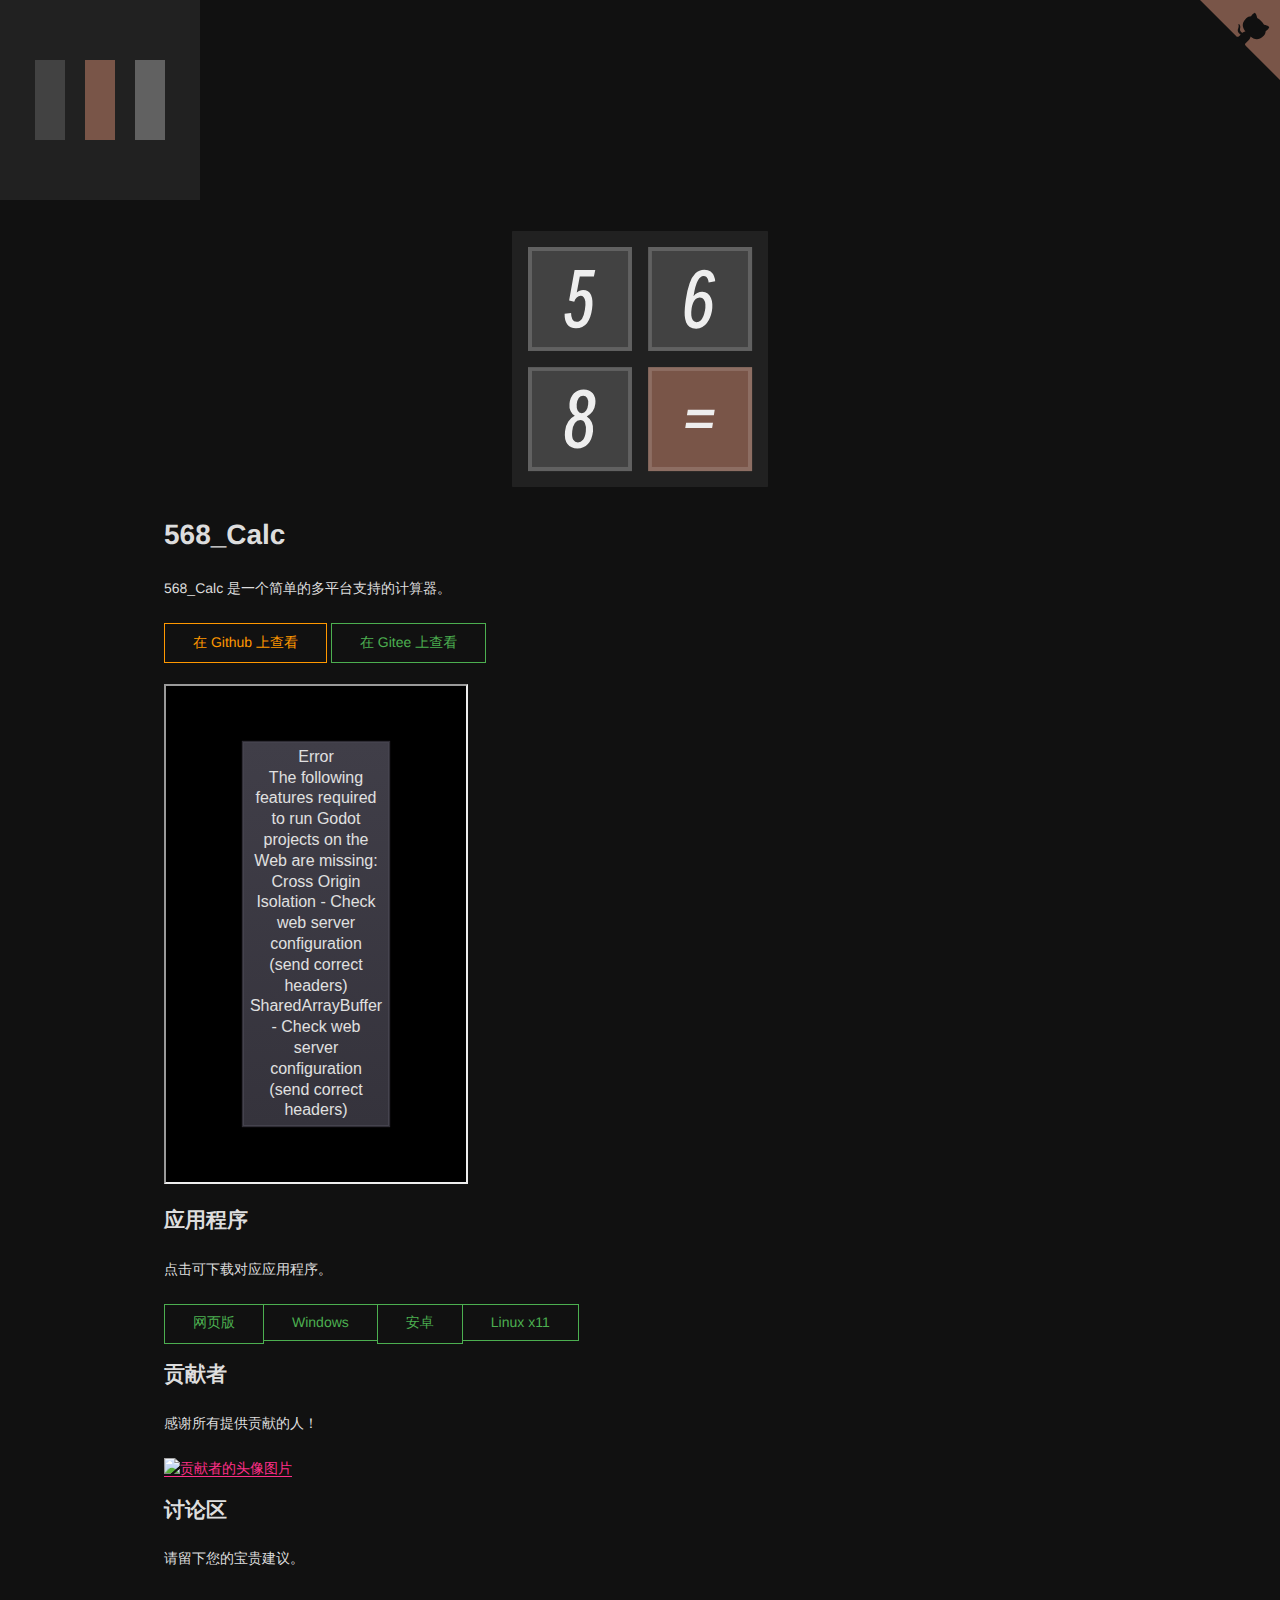
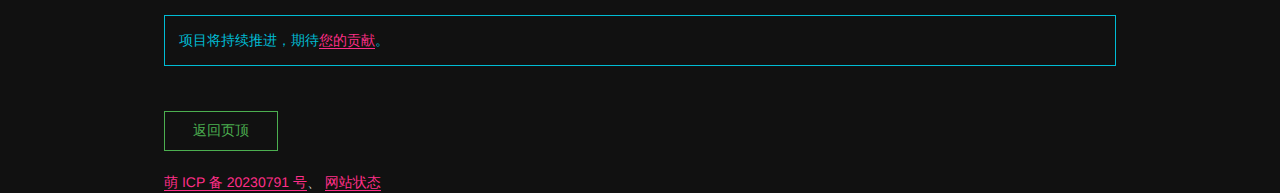
==== commit 10ee845e: "Deploying to gh-pages from @ PJ-568/568_Calc@a71a0d747330a72cfe523dd55e69c8b6ac32094e 🚀" ====
--- a/index.html
+++ b/index.html
@@ -5,17 +5,14 @@
 	<meta name="viewport" content="width=device-width, initial-scale=1">
 	<meta name='description' content='568_Calc 是一个简单的多平台支持的计算器。'>
 	<meta http-equiv='content-language' content='zh-Hans-CN'>
-	<link rel="stylesheet" href="css/loading.css">
-	<script src="js/loading.js"></script>
 	<link rel="stylesheet" href="css/main.css">
-	<link rel="stylesheet" href="css/translate.css">
-	<script src="//lib.baomitu.com/translate.js/3.2.1/translate.js"></script>
+	<script src="//lib.baomitu.com/translate.js/3.2.1/translate.js" type="text/javascript"></script>
+	<script src="//lib.baomitu.com/pjax/0.2.8/pjax.min.js" type="text/javascript"></script>
 	<title class="notTranslate">568_Calc</title>
 	<link rel="icon" href="assets/favicon.svg">
 	<link rel="stylesheet" href="css/hack/dist/hack.css">
 	<link rel="stylesheet" href="css/hack/dist/standard.css">
-	<script src="js/include.js"></script>
-	<script src="js/giscus.js"></script>
+	<script src="js/override.js"></script>
 </head>
 <body class="standard">
 	<div id="loading">
--- a/css/main.css
+++ b/css/main.css
@@ -1,4 +1,63 @@
-html {
-	color: #DDD;
-	background-color: #111;
-}+html {
+	color: #DDD;
+	background-color: #111;
+}
+
+#translate>.translateSelectLanguage {
+	cursor: pointer;
+	position: absolute;
+	padding: 0.3rem;
+	padding-left: 0.5rem;
+	padding-right: 0.5rem;
+	color: #DDD;
+	background-color: #795548;
+	border: 2px solid #8D6E63;
+}
+
+@media screen and (max-width: 980px) {
+	#translate>.translateSelectLanguage {
+		left: 1rem;
+		top: 1rem;
+		font-size: .8rem;
+		width: 6rem
+	}
+}
+
+@media screen and (min-width: 980px) {
+	#translate>.translateSelectLanguage {
+		left: 2rem;
+		top: 2rem;
+		font-size: 1rem
+	}
+}
+
+/* 加载进度条 */
+.loading-bar {
+	position: fixed;
+	top: 0;
+	left: 0;
+	z-index: 99999;
+	opacity: 0;
+	transition: opacity .4s linear;
+
+	.progress {
+		position: fixed;
+		top: 0;
+		left: 0;
+		width: 0;
+		height: 4px;
+		background-color: #007bff;
+		box-shadow: 0 0 10px rgba(119, 182, 255, .7);
+	}
+
+	&.loading {
+		opacity: 1;
+		transition: none;
+
+		.progress {
+			transition: width .4s ease;
+		}
+	}
+}
+
+/* 加载进度条结束 */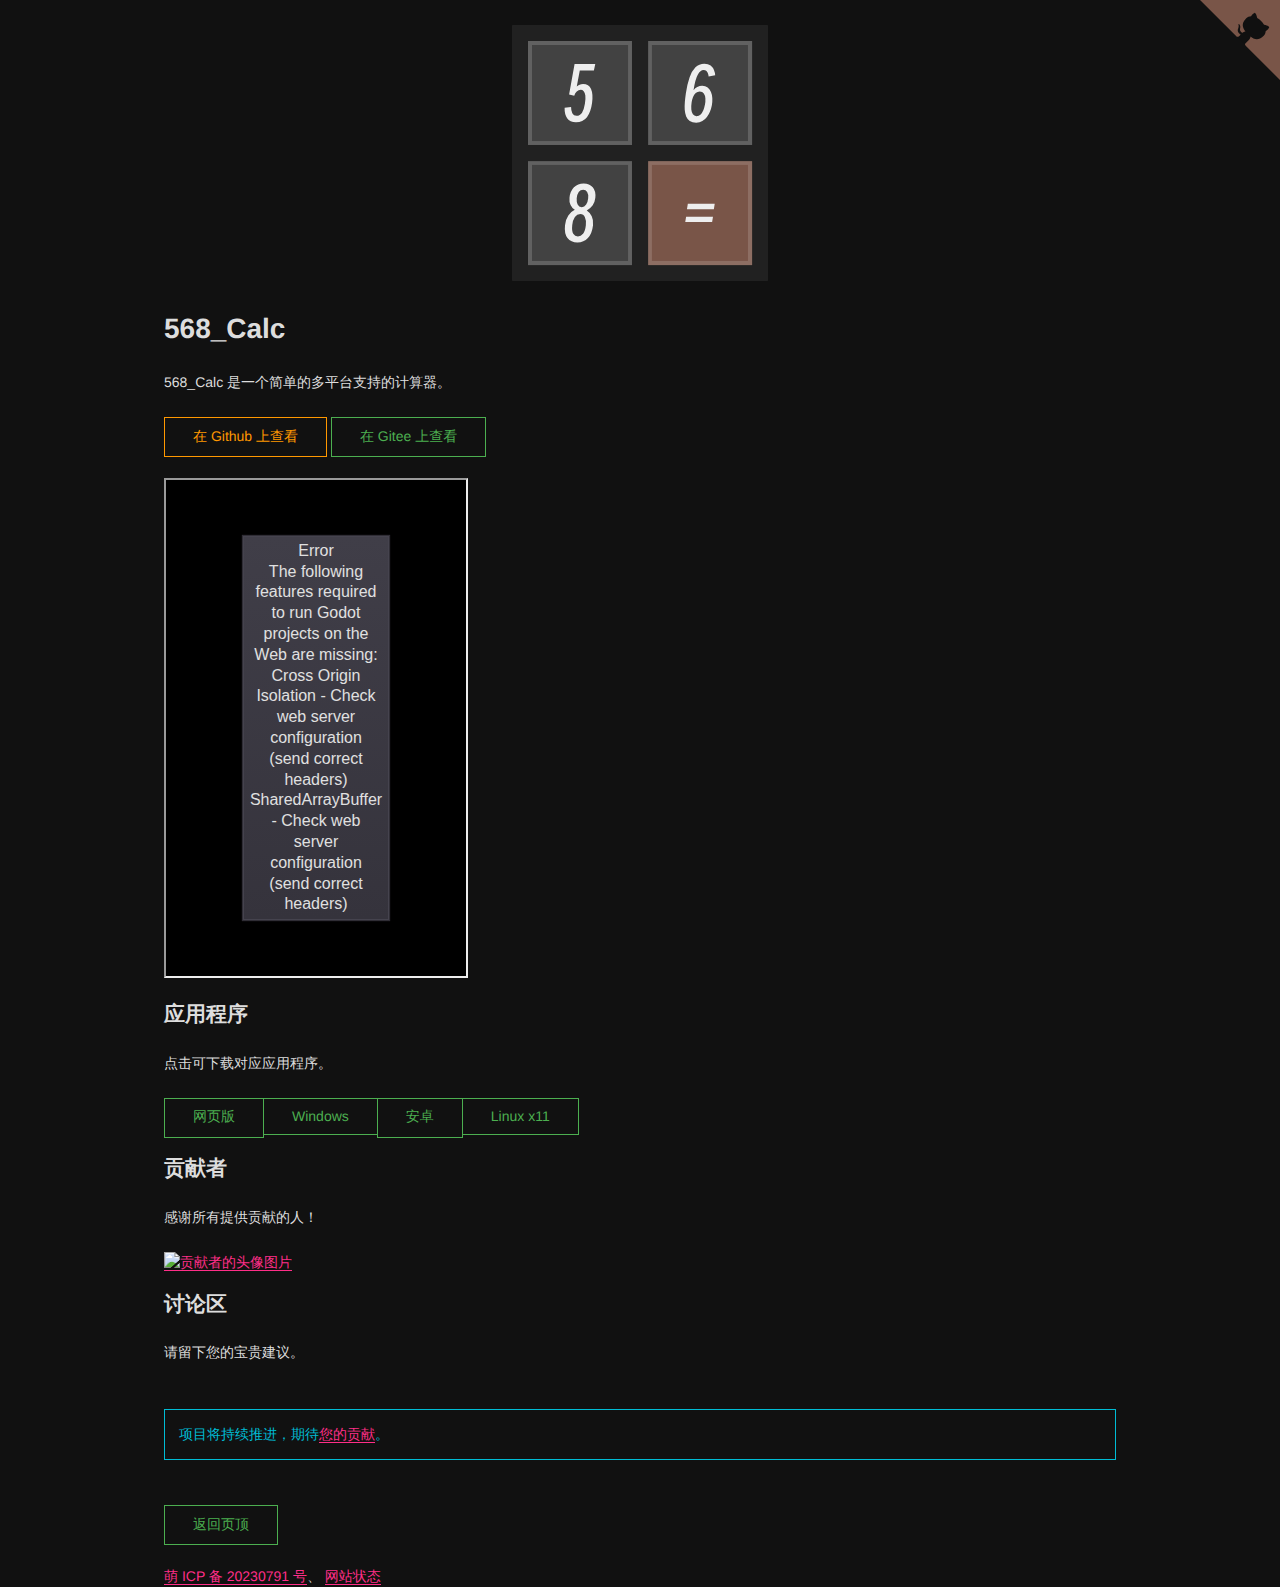
==== commit 36ae7c54: "Deploying to gh-pages from @ PJ-568/568_Calc@ad89576041633ca208370a4d5084344badc21ee4 🚀" ====
--- a/index.html
+++ b/index.html
@@ -15,11 +15,6 @@
 	<script src="js/override.js"></script>
 </head>
 <body class="standard">
-	<div id="loading">
-		<div id="Calc-loading_bg">
-			<img alt="正在加载" class="Calc-loader" src="css/loading.svg"/>
-		</div>
-	</div>
 	<div class="main container">
 		<a href="//github.com/PJ-568/568_Calc" target="_blank" class="github-corner"><svg width="80" height="80" viewBox="0 0 250 250" style="fill:#795548; color:#101010; position: absolute; top: 0; border: 0; right: 0;"><path d="M0,0 L115,115 L130,115 L142,142 L250,250 L250,0 Z"></path><path d="M128.3,109.0 C113.8,99.7 119.0,89.6 119.0,89.6 C122.0,82.7 120.5,78.6 120.5,78.6 C119.2,72.0 123.4,76.3 123.4,76.3 C127.3,80.9 125.5,87.3 125.5,87.3 C122.9,97.6 130.6,101.9 134.4,103.2" fill="currentColor" style="transform-origin: 130px 106px;" class="octo-arm"></path><path d="M115.0,115.0 C114.9,115.1 118.7,116.5 119.8,115.4 L133.7,101.6 C136.9,99.2 139.9,98.4 142.2,98.6 C133.8,88.0 127.5,74.4 143.8,58.0 C148.5,53.4 154.0,51.2 159.7,51.0 C160.3,49.4 163.2,43.6 171.4,40.1 C171.4,40.1 176.1,42.5 178.8,56.2 C183.1,58.6 187.2,61.8 190.9,65.4 C194.5,69.0 197.7,73.2 200.1,77.6 C213.8,80.2 216.3,84.9 216.3,84.9 C212.7,93.1 206.9,96.0 205.4,96.6 C205.1,102.4 203.0,107.8 198.3,112.5 C181.9,128.9 168.3,122.5 157.7,114.1 C157.9,116.9 156.7,120.9 152.7,124.9 L141.0,136.5 C139.8,137.7 141.6,141.9 141.8,141.8 Z" fill="currentColor" class="octo-body"></path></svg></a>
 
@@ -59,6 +54,9 @@
 		<br/>
 		<include src="footer.html"></include>
 	</div>
+	<div class="loading-bar">
+        <div class="progress"></div>
+    </div>
 	<script src="//lf6-cdn-tos.bytecdntp.com/cdn/expire-1-y/instant.page/5.1.0/instantpage.min.js"></script>
 </body>
 </html>